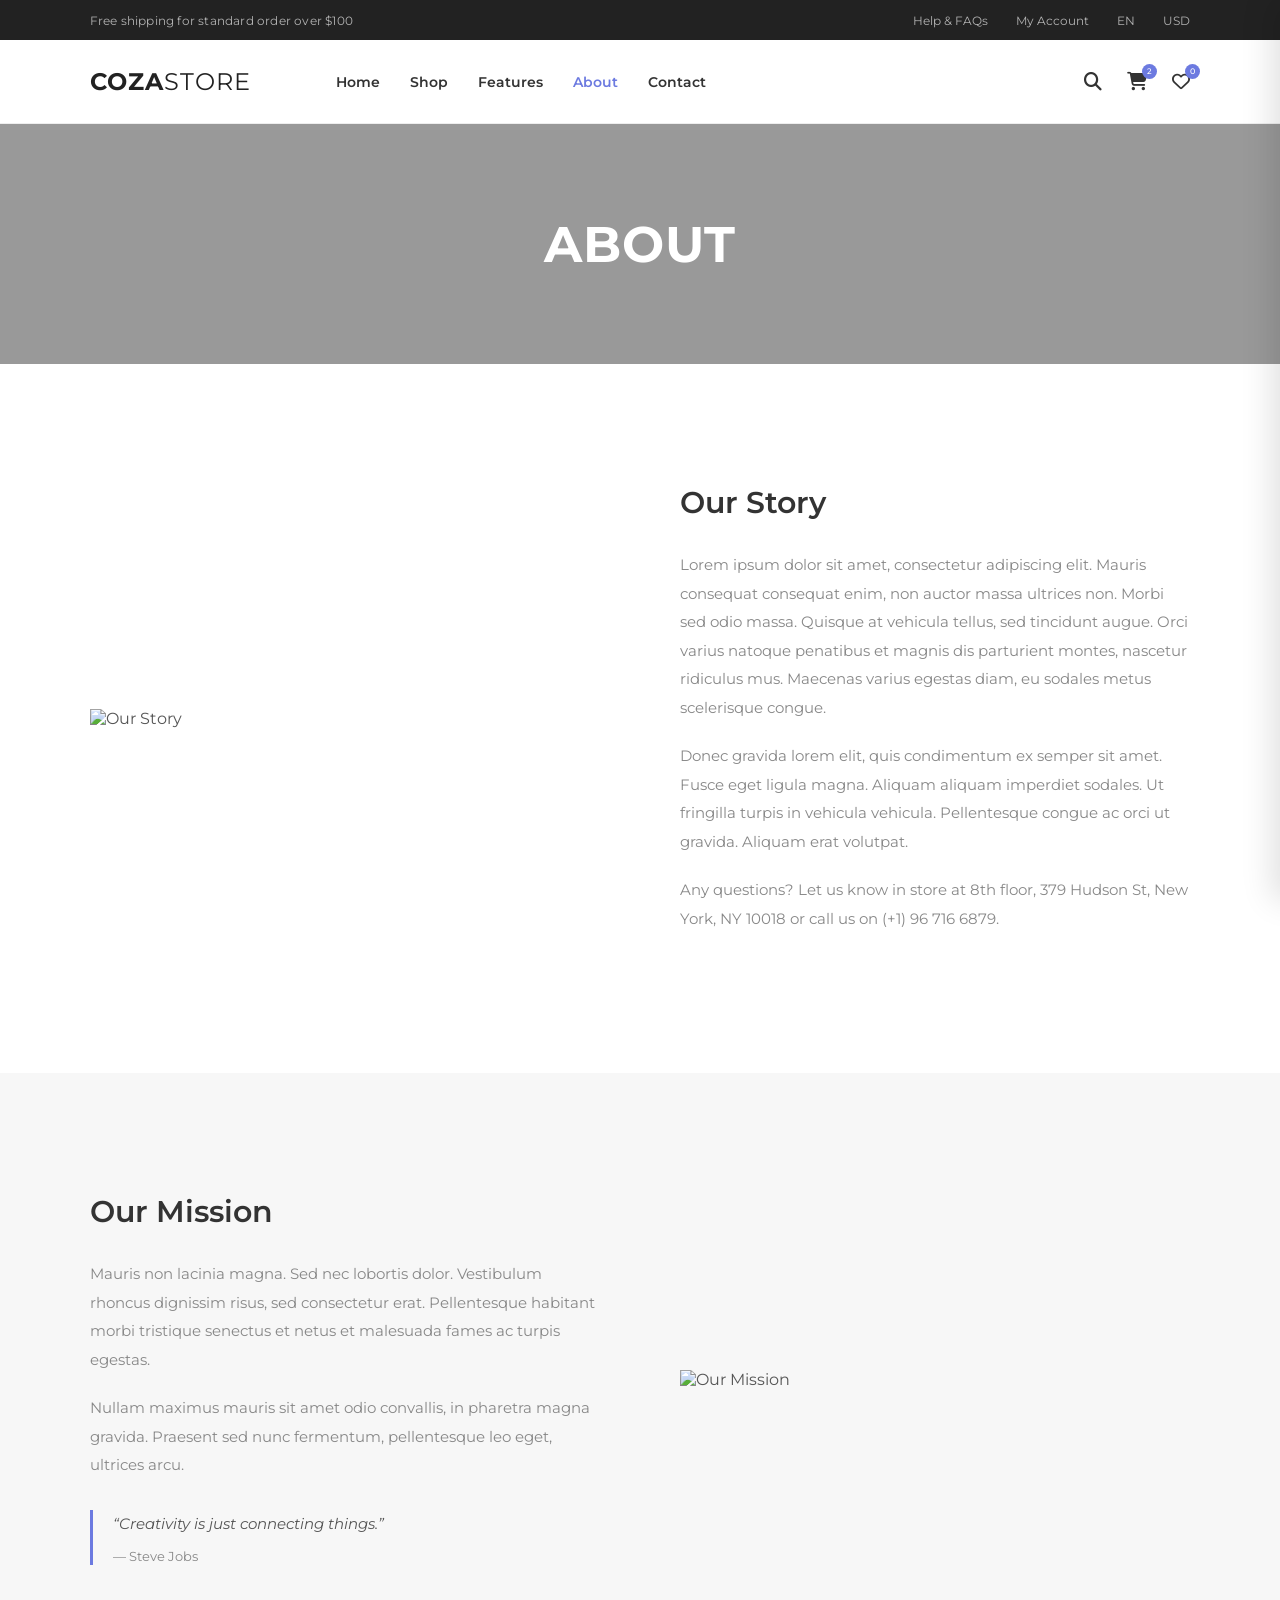
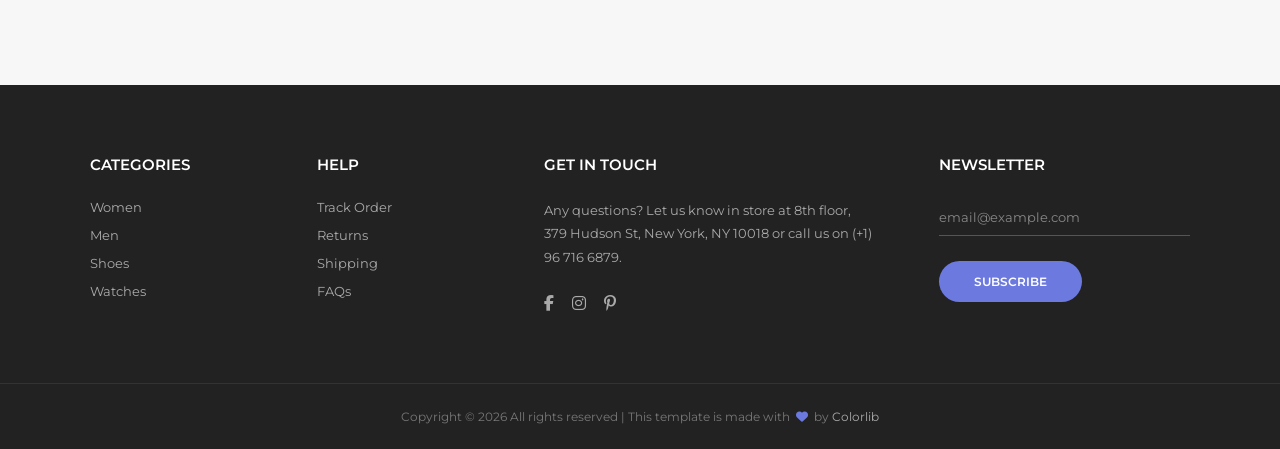
==== about.html @ f1e7fcbb "Add files via upload" ====
<!DOCTYPE html>
<html lang="en">

<head>
    <meta charset="UTF-8">
    <meta name="viewport" content="width=device-width, initial-scale=1.0">

    <title>About - COZA STORE</title>

    <!-- Google Font -->
    <link rel="preconnect" href="https://fonts.googleapis.com">
    <link rel="preconnect" href="https://fonts.gstatic.com" crossorigin>

    <link href="https://fonts.googleapis.com/css2?family=Montserrat:wght@400;500;600;700&display=swap" rel="stylesheet">

    <!-- Font Awesome -->
    <link rel="stylesheet" href="https://cdnjs.cloudflare.com/ajax/libs/font-awesome/6.5.2/css/all.min.css">

    <!-- CSS -->
    <link rel="stylesheet" href="about.css">
</head>

<body>

    <!-- ================= TOP BAR ================= -->

    <div class="top-bar">

        <div class="top-left">
            Free shipping for standard order over $100
        </div>

        <div class="top-right">
            <a href="#">Help & FAQs</a>
            <a href="#">My Account</a>
            <a href="#">EN</a>
            <a href="#">USD</a>
        </div>

    </div>

    <!-- ================= HEADER ================= -->

    <header class="header">

        <div class="header-inner">

            <!-- Logo -->
            <a href="index.html" class="logo">
                COZA<span>STORE</span>
            </a>

            <!-- Desktop Navigation -->
            <nav class="navigation">

                <a href="index.html">Home</a>
                <a href="shop.html">Shop</a>
                <a href="features.html">Features</a>
                <a href="about.html" class="active">About</a>
                <a href="contact.html">Contact</a>

            </nav>

            <!-- Header Icons -->
            <div class="header-icons">

                <a href="#" class="header-icon">
                    <i class="fa-solid fa-magnifying-glass"></i>
                </a>

                <a href="#" class="header-icon cart-icon">
                    <i class="fa-solid fa-cart-shopping"></i>
                    <span>2</span>
                </a>

                <a href="#" class="header-icon heart-icon">
                    <i class="fa-regular fa-heart"></i>
                    <span>0</span>
                </a>

            </div>

            <!-- CSS ONLY MOBILE MENU -->

            <input type="checkbox" id="menu-toggle">

            <label for="menu-toggle" class="mobile-menu">

                <span></span>
                <span></span>
                <span></span>

            </label>

            <!-- Mobile Overlay -->
            <label for="menu-toggle" class="menu-overlay"></label>

            <!-- Mobile Side Menu -->
            <div class="mobile-navigation">

                <div class="mobile-menu-header">

                    <span>MENU</span>

                    <label for="menu-toggle" class="close-menu">
                        <i class="fa-solid fa-xmark"></i>
                    </label>

                </div>

                <a href="index.html">
                    Home
                </a>

                <a href="shop.html">
                    Shop
                </a>

                <a href="features.html">
                    Features
                </a>


                <a href="about.html" class="active">
                    About
                </a>

                <a href="contact.html">
                    Contact
                </a>

            </div>

        </div>

    </header>

    <!-- ================= ABOUT BANNER ================= -->

    <section class="about-banner">

        <div class="banner-overlay"></div>

        <div class="banner-content">

            <h1>About</h1>

        </div>

    </section>

    <!-- ================= OUR STORY ================= -->

    <section class="story-section">

        <div class="content-container story-container">

            <div class="story-image">

                <img src="images/about-01.jpg" alt="Our Story">

            </div>

            <div class="story-content">

                <h2>Our Story</h2>

                <p>
                    Lorem ipsum dolor sit amet, consectetur adipiscing elit.
                    Mauris consequat consequat enim, non auctor massa ultrices
                    non. Morbi sed odio massa. Quisque at vehicula tellus,
                    sed tincidunt augue. Orci varius natoque penatibus et
                    magnis dis parturient montes, nascetur ridiculus mus.
                    Maecenas varius egestas diam, eu sodales metus scelerisque
                    congue.
                </p>

                <p>
                    Donec gravida lorem elit, quis condimentum ex semper sit
                    amet. Fusce eget ligula magna. Aliquam aliquam imperdiet
                    sodales. Ut fringilla turpis in vehicula vehicula.
                    Pellentesque congue ac orci ut gravida. Aliquam erat
                    volutpat.
                </p>

                <p>
                    Any questions? Let us know in store at 8th floor,
                    379 Hudson St, New York, NY 10018 or call us on
                    (+1) 96 716 6879.
                </p>

            </div>

        </div>

    </section>

    <!-- ================= OUR MISSION ================= -->

    <section class="mission-section">

        <div class="content-container mission-container">

            <div class="mission-content">

                <h2>Our Mission</h2>

                <p>
                    Mauris non lacinia magna. Sed nec lobortis dolor.
                    Vestibulum rhoncus dignissim risus, sed consectetur erat.
                    Pellentesque habitant morbi tristique senectus et netus
                    et malesuada fames ac turpis egestas.
                </p>

                <p>
                    Nullam maximus mauris sit amet odio convallis, in pharetra
                    magna gravida. Praesent sed nunc fermentum, pellentesque
                    leo eget, ultrices arcu.
                </p>

                <div class="quote">

                    <p>
                        “Creativity is just connecting things.”
                    </p>

                    <span>
                        — Steve Jobs
                    </span>

                </div>

            </div>

            <div class="mission-image">

                <img src="images/about-02.jpg" alt="Our Mission">

            </div>

        </div>

    </section>

    <!-- ================= FOOTER ================= -->

    <footer class="footer">

        <div class="footer-container">

            <div class="footer-column">

                <h4>CATEGORIES</h4>

                <a href="#">Women</a>
                <a href="#">Men</a>
                <a href="#">Shoes</a>
                <a href="#">Watches</a>

            </div>

            <div class="footer-column">

                <h4>HELP</h4>

                <a href="#">Track Order</a>
                <a href="#">Returns</a>
                <a href="#">Shipping</a>
                <a href="#">FAQs</a>

            </div>

            <div class="footer-column footer-contact">

                <h4>GET IN TOUCH</h4>

                <p>
                    Any questions? Let us know in store at
                    8th floor, 379 Hudson St, New York, NY 10018
                    or call us on (+1) 96 716 6879.
                </p>

                <div class="social-icons">

                    <a href="#">
                        <i class="fa-brands fa-facebook-f"></i>
                    </a>

                    <a href="#">
                        <i class="fa-brands fa-instagram"></i>
                    </a>

                    <a href="#">
                        <i class="fa-brands fa-pinterest-p"></i>
                    </a>

                </div>

            </div>

            <div class="footer-column newsletter">

                <h4>NEWSLETTER</h4>

                <form class="newsletter-form">

                    <input type="email" placeholder="email@example.com" required>

                    <button type="submit">
                        SUBSCRIBE
                    </button>

                </form>

            </div>

        </div>

        <div class="footer-bottom">

            <p>
                Copyright © 2026 All rights reserved |
                This template is made with
                <i class="fa-solid fa-heart"></i>
                by
                <a href="#">Colorlib</a>
            </p>

        </div>

    </footer>

</body>

</html>
---- about.css ----
* {
    margin: 0;
    padding: 0;
    box-sizing: border-box;
}

html {
    scroll-behavior: smooth;
}

body {
    font-family: "Montserrat", sans-serif;
    color: #555;
    background: #fff;
}

a {
    text-decoration: none;
    color: inherit;
}

img {
    width: 100%;
    display: block;
}

   /* TOP BAR */

.top-bar {
    width: 100%;
    height: 40px;

    background: #222;

    color: #b2b2b2;

    display: flex;
    align-items: center;
    justify-content: space-between;

    padding: 0 7%;

    font-size: 12px;
}

.top-left {
    letter-spacing: 0.2px;
}

.top-right {
    display: flex;
    align-items: center;
    gap: 28px;
}

.top-right a {
    transition: 0.3s;
}

.top-right a:hover {
    color: #fff;
}

   /* HEADER */

.header {
    width: 100%;
    height: 84px;

    background: #fff;

    position: sticky;
    top: 0;

    z-index: 1000;

    border-bottom: 1px solid #eee;
}

.header-inner {
    width: 86%;
    max-width: 1170px;

    height: 100%;

    margin: auto;

    display: flex;
    align-items: center;

    position: relative;
}

   /* LOGO */

.logo {
    color: #222;

    font-size: 24px;

    font-weight: 700;

    letter-spacing: 1px;

    white-space: nowrap;
}

.logo span {
    font-weight: 400;
}

   /* DESKTOP NAVIGATION */

.navigation {
    display: flex;

    align-items: center;

    gap: 30px;

    margin-left: 85px;
}

.navigation a {
    position: relative;

    color: #333;

    font-size: 14px;

    font-weight: 600;

    transition: 0.3s;
}

.navigation a:hover,
.navigation a.active {
    color: #6c7ae0;
}

   /* HEADER ICONS */

.header-icons {
    margin-left: auto;

    display: flex;

    align-items: center;

    gap: 25px;
}

.header-icon {
    position: relative;

    color: #333;

    font-size: 18px;

    display: flex;

    align-items: center;
    justify-content: center;

    transition: 0.3s;
}

.header-icon:hover {
    color: #6c7ae0;
}

/* Icon Numbers */

.header-icon span {
    position: absolute;

    top: -9px;
    right: -10px;

    width: 15px;
    height: 15px;

    background: #6c7ae0;

    color: #fff;

    border-radius: 50%;

    display: flex;

    align-items: center;
    justify-content: center;

    font-size: 8px;

    font-weight: 500;
}

   /* MOBILE MENU CHECKBOX */

#menu-toggle {
    display: none;
}

   /* HAMBURGER */

.mobile-menu {
    display: none;

    width: 28px;

    margin-left: 20px;

    cursor: pointer;

    z-index: 1000;
}

.mobile-menu span {
    display: block;

    width: 100%;
    height: 2px;

    background: #222;

    margin: 5px 0;

    transition: 0.3s;
}

   /* MOBILE SIDE MENU */

.mobile-navigation {

    position: fixed;

    top: 0;
    right: 0;

    width: 300px;
    max-width: 82vw;
    height: 100vh;

    background: rgba(255, 255, 255, 0.88);

    backdrop-filter: blur(18px);
    -webkit-backdrop-filter: blur(18px);

    box-shadow: -8px 0 30px rgba(0, 0, 0, 0.12);

    padding: 30px;

    z-index: 1050;

    transform: translateX(100%);

    transition: transform 0.45s ease;

    display: flex;
    flex-direction: column;

}

/* Open Menu */

#menu-toggle:checked~.mobile-navigation {
    transform: translateX(0);
}

#menu-toggle:checked+.mobile-menu {
    opacity: 0;
    pointer-events: none;
}

   /* MENU OVERLAY */

.menu-overlay {

    position: fixed;

    inset: 0;

    background: rgba(0, 0, 0, 0.18);

    backdrop-filter: blur(4px);
    -webkit-backdrop-filter: blur(4px);

    opacity: 0;

    visibility: hidden;

    z-index: 1040;

    transition: 0.4s ease;
}

#menu-toggle:checked~.menu-overlay {

    opacity: 1;

    visibility: visible;
}

   /* MOBILE MENU HEADER */

.mobile-menu-header {

    display: flex;

    align-items: center;

    justify-content: space-between;

    padding-bottom: 25px;

    margin-bottom: 15px;

    border-bottom: 1px solid rgba(0, 0, 0, 0.08);
}

.mobile-menu-header span {

    font-size: 15px;

    font-weight: 600;

    color: #222;

    letter-spacing: 1px;
}

/* Close */

.close-menu {

    width: 35px;
    height: 35px;

    display: flex;

    align-items: center;
    justify-content: center;

    cursor: pointer;

    color: #333;

    font-size: 20px;

    transition: 0.3s;
}

.close-menu:hover {
    color: #6c7ae0;

    transform: rotate(90deg);
}

   /* MOBILE NAV LINKS */

.mobile-navigation>a {

    position: relative;

    padding: 17px 5px;

    color: #333;


    font-size: 15px;

    font-weight: 500;

    border-bottom: 1px solid rgba(0, 0, 0, 0.06);

    transition: 0.3s;

    transform: translateX(25px);

    opacity: 0;
}

.mobile-navigation a:hover,
.mobile-navigation a:active {
    color: #6c7ae0;
}

/* Links animation */

#menu-toggle:checked~.mobile-navigation>a {

    transform: translateX(0);

    opacity: 1;

    transition:
        transform 0.45s ease,
        opacity 0.45s ease;
}

/* Different delays */

#menu-toggle:checked~.mobile-navigation>a:nth-of-type(1) {
    transition-delay: 0.08s;
}

#menu-toggle:checked~.mobile-navigation>a:nth-of-type(2) {
    transition-delay: 0.13s;
}

#menu-toggle:checked~.mobile-navigation>a:nth-of-type(3) {
    transition-delay: 0.18s;
}

#menu-toggle:checked~.mobile-navigation>a:nth-of-type(4) {
    transition-delay: 0.23s;
}

.mobile-navigation>a:hover,
.mobile-navigation>a.active {
    color: #6c7ae0;

    padding-left: 12px;
}

   /* ABOUT BANNER */

.about-banner {
    height: 240px;

    position: relative;

    background-image: url("images/bg-01.jpg");

    background-size: cover;

    background-position: center;

    display: flex;

    align-items: center;
    justify-content: center;

    overflow: hidden;
}

.banner-overlay {

    position: absolute;

    inset: 0;

    background: rgba(0, 0, 0, 0.4);
}

.banner-content {

    position: relative;

    z-index: 2;

    text-align: center;
}

.banner-content h1 {

    color: #fff;

    font-size: 50px;

    font-weight: 700;

    letter-spacing: 1px;

    text-transform: uppercase;

    animation: bannerText 1s ease forwards;
}

   /* BANNER ANIMATION */

@keyframes bannerText {

    0% {
        opacity: 0;

        transform: translateY(25px);
    }

    100% {
        opacity: 1;

        transform: translateY(0);
    }
}

   /* COMMON CONTAINER */

.content-container {

    width: 86%;

    max-width: 1170px;

    margin: auto;

    display: flex;

    align-items: center;
}

   /* OUR STORY */

.story-section {

    padding: 120px 0;

    background: #fff;
}

.story-container {
    gap: 80px;
}

/* Story Image */

.story-image {

    width: 50%;

    overflow: hidden;

    position: relative;
}

.story-image img {

    transition: transform 0.6s ease;
}

.story-image:hover img {

    transform: scale(1.08);
}

.story-image::after {

    content: "";

    position: absolute;

    inset: 0;

    background: rgba(0, 0, 0, 0.08);

    opacity: 0;

    transition: 0.4s;
}

.story-image:hover::after {

    opacity: 1;
}

/* Story Content */

.story-content {

    width: 50%;
}

.story-content h2,
.mission-content h2 {

    color: #333;

    font-size: 30px;

    font-weight: 600;

    margin-bottom: 30px;
}

.story-content p,
.mission-content p {

    color: #888;

    font-size: 15px;

    line-height: 1.9;

    margin-bottom: 20px;
}

   /* MISSION */

.mission-section {

    padding: 120px 0;

    background: #f7f7f7;
}

.mission-container {

    gap: 80px;
}

.mission-content {

    width: 50%;

    order: 1;
}

.mission-image {

    width: 50%;

    overflow: hidden;

    order: 2;
}

.mission-image img {

    transition: transform 0.6s ease;
}

.mission-image:hover img {

    transform: scale(1.08);
}

   /* QUOTE */

.quote {

    margin-top: 30px;

    padding-left: 20px;

    border-left: 3px solid #6c7ae0;
}

.quote p {

    color: #555;

    font-size: 15px;

    font-style: italic;

    margin-bottom: 8px;
}

.quote span {

    color: #888;

    font-size: 13px;
}

   /* FOOTER */

.footer {

    width: 100%;

    background: #222;

    color: #aaa;
}

.footer-container {

    width: 86%;

    max-width: 1170px;

    margin: auto;

    padding: 70px 0;

    display: grid;

    grid-template-columns:
        1fr 1fr 2fr 1.5fr;

    gap: 60px;
}

.footer-column {

    display: flex;

    flex-direction: column;

    align-items: flex-start;
}

.footer-column h4 {

    color: #fff;

    font-size: 15px;

    font-weight: 600;

    margin-bottom: 25px;
}

.footer-column>a {

    color: #aaa;

    font-size: 13px;

    margin-bottom: 12px;

    transition: 0.3s;
}

.footer-column>a:hover {

    color: #6c7ae0;
}

   /* FOOTER CONTACT */

.footer-contact p {

    max-width: 330px;

    color: #aaa;

    font-size: 13px;

    line-height: 1.8;
}

   /* SOCIAL ICONS */

.social-icons {

    display: flex;

    gap: 18px;

    margin-top: 25px;
}

.social-icons a {

    color: #aaa;

    font-size: 16px;

    transition: 0.3s;
}

.social-icons a:hover {

    color: #6c7ae0;
}

   /* NEWSLETTER */

.newsletter-form {

    width: 100%;

    display: flex;

    flex-direction: column;
}

.newsletter-form input {

    width: 100%;

    max-width: 280px;

    background: transparent;

    border: none;

    border-bottom: 1px solid #555;

    outline: none;

    padding: 10px 0;

    color: #fff;

    font-family: inherit;

    font-size: 13px;
}

.newsletter-form input::placeholder {

    color: #888;
}

.newsletter-form button {

    width: fit-content;

    margin-top: 25px;

    padding: 13px 35px;

    border: none;

    border-radius: 25px;

    background: #6c7ae0;

    color: #fff;

    font-family: inherit;

    font-size: 12px;

    font-weight: 600;

    cursor: pointer;

    transition: 0.3s;
}

.newsletter-form button:hover {

    background: #fff;

    color: #222;
}

   /* FOOTER BOTTOM */

.footer-bottom {

    width: 100%;

    padding: 25px 20px;

    border-top: 1px solid #333;

    text-align: center;
}

.footer-bottom p {

    color: #777;

    font-size: 12px;
}

.footer-bottom a {

    color: #aaa;

    transition: 0.3s;
}

.footer-bottom a:hover {

    color: #6c7ae0;
}

.footer-bottom i {

    color: #6c7ae0;

    margin: 0 3px;
}

   /* TABLET */

@media (max-width: 991px) {

    .navigation {

        gap: 20px;

        margin-left: 45px;
    }

    .navigation a {

        font-size: 13px;
    }

    .story-container,
    .mission-container {

        gap: 40px;
    }

    .story-section,
    .mission-section {

        padding: 80px 0;
    }

    .footer-container {

        grid-template-columns: 1fr 1fr;

        gap: 50px;
    }
}

   /* MOBILE */

@media (max-width: 767px) {

    /* Top Bar */

    .top-bar {

        padding: 0 20px;

        justify-content: center;
    }

    .top-right {

        display: none;
    }


    /* Header */

    .header {

        height: 70px;
    }

    .header-inner {

        width: 90%;
    }


    /* Desktop Navigation Hide */

    .navigation {

        display: none;
    }

    /* Header Icons */

    .header-icons {

        gap: 18px;
    }

    /* Hamburger Show */

    .mobile-menu {

        display: block;
    }

    /* Banner */

    .about-banner {

        height: 200px;
    }

    .banner-content h1 {

        font-size: 38px;
    }

    /* Story & Mission */

    .story-section,
    .mission-section {

        padding: 60px 0;
    }

    .story-container,
    .mission-container {

        flex-direction: column;
    }

    .story-image,
    .story-content,
    .mission-content,
    .mission-image {

        width: 100%;
    }

    .mission-content {

        order: 1;
    }

    .mission-image {

        order: 2;
    }

    .story-content h2,
    .mission-content h2 {

        font-size: 26px;

        margin-bottom: 20px;
    }

    .story-content p,
    .mission-content p {

        font-size: 14px;

        line-height: 1.8;
    }

    /* Footer */

    .footer-container {

        width: 88%;

        grid-template-columns: 1fr;

        gap: 40px;

        padding: 55px 0;
    }

    .footer-contact p {

        max-width: 100%;
    }

    .newsletter-form input {

        max-width: 100%;
    }
}

   /* SMALL MOBILE */

@media (max-width: 480px) {

    .top-left {

        font-size: 10px;
    }

    .logo {

        font-size: 20px;
    }

    .header-icons {

        gap: 15px;
    }

    .header-icon {

        font-size: 16px;
    }

    .about-banner {

        height: 180px;
    }

    .banner-content h1 {

        font-size: 32px;
    }

    .story-section,
    .mission-section {

        padding: 50px 0;
    }

    .content-container {

        width: 90%;
    }

    .story-content h2,
    .mission-content h2 {

        font-size: 24px;
    }

}
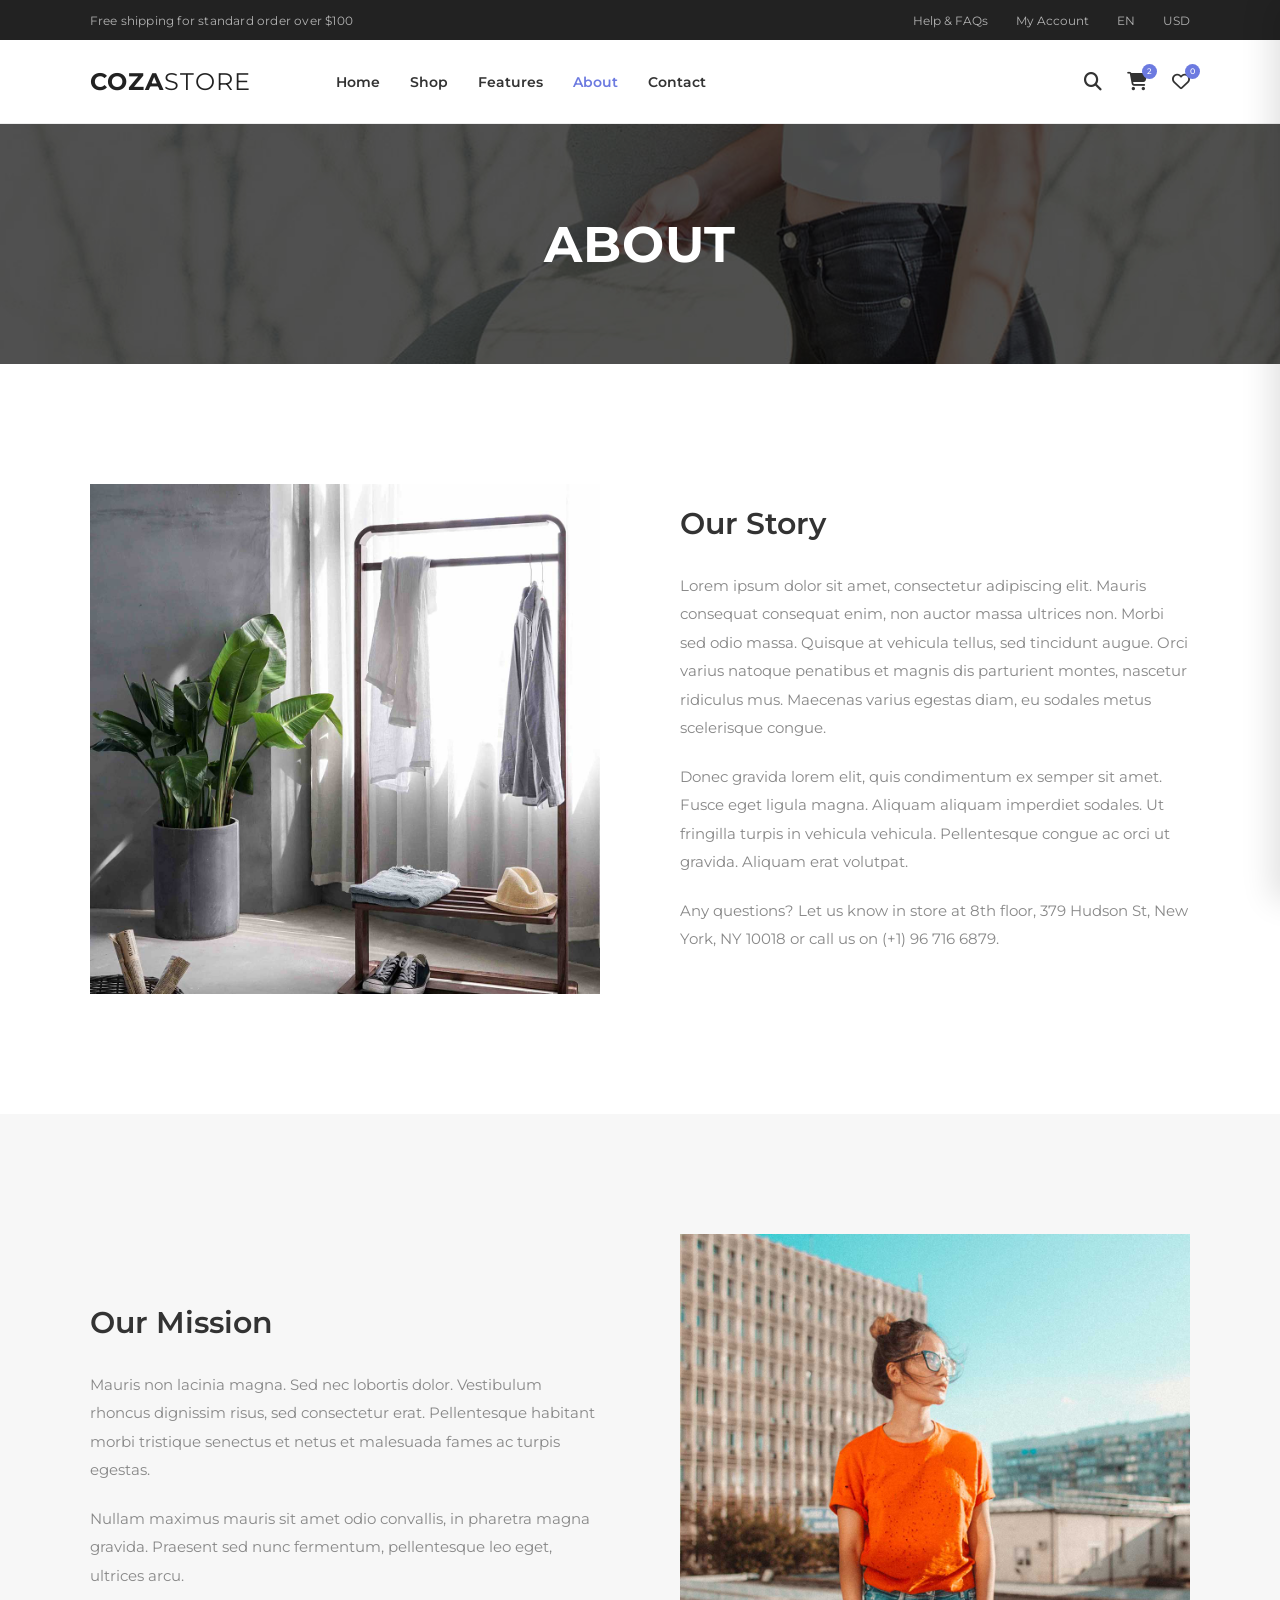
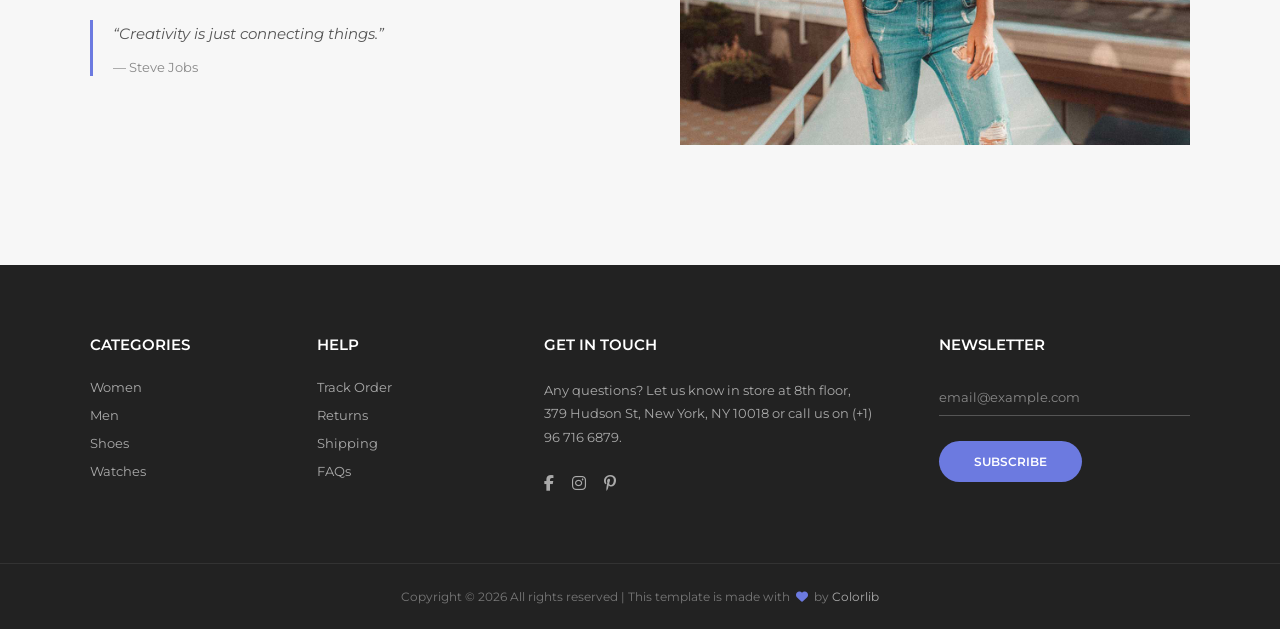
==== commit f8a6181e: "Add website files" ====
--- a/about.html
+++ b/about.html
@@ -1,335 +1,335 @@
-<!DOCTYPE html>
-<html lang="en">
-
-<head>
-    <meta charset="UTF-8">
-    <meta name="viewport" content="width=device-width, initial-scale=1.0">
-
-    <title>About - COZA STORE</title>
-
-    <!-- Google Font -->
-    <link rel="preconnect" href="https://fonts.googleapis.com">
-    <link rel="preconnect" href="https://fonts.gstatic.com" crossorigin>
-
-    <link href="https://fonts.googleapis.com/css2?family=Montserrat:wght@400;500;600;700&display=swap" rel="stylesheet">
-
-    <!-- Font Awesome -->
-    <link rel="stylesheet" href="https://cdnjs.cloudflare.com/ajax/libs/font-awesome/6.5.2/css/all.min.css">
-
-    <!-- CSS -->
-    <link rel="stylesheet" href="about.css">
-</head>
-
-<body>
-
-    <!-- ================= TOP BAR ================= -->
-
-    <div class="top-bar">
-
-        <div class="top-left">
-            Free shipping for standard order over $100
-        </div>
-
-        <div class="top-right">
-            <a href="#">Help & FAQs</a>
-            <a href="#">My Account</a>
-            <a href="#">EN</a>
-            <a href="#">USD</a>
-        </div>
-
-    </div>
-
-    <!-- ================= HEADER ================= -->
-
-    <header class="header">
-
-        <div class="header-inner">
-
-            <!-- Logo -->
-            <a href="index.html" class="logo">
-                COZA<span>STORE</span>
-            </a>
-
-            <!-- Desktop Navigation -->
-            <nav class="navigation">
-
-                <a href="index.html">Home</a>
-                <a href="shop.html">Shop</a>
-                <a href="features.html">Features</a>
-                <a href="about.html" class="active">About</a>
-                <a href="contact.html">Contact</a>
-
-            </nav>
-
-            <!-- Header Icons -->
-            <div class="header-icons">
-
-                <a href="#" class="header-icon">
-                    <i class="fa-solid fa-magnifying-glass"></i>
-                </a>
-
-                <a href="#" class="header-icon cart-icon">
-                    <i class="fa-solid fa-cart-shopping"></i>
-                    <span>2</span>
-                </a>
-
-                <a href="#" class="header-icon heart-icon">
-                    <i class="fa-regular fa-heart"></i>
-                    <span>0</span>
-                </a>
-
-            </div>
-
-            <!-- CSS ONLY MOBILE MENU -->
-
-            <input type="checkbox" id="menu-toggle">
-
-            <label for="menu-toggle" class="mobile-menu">
-
-                <span></span>
-                <span></span>
-                <span></span>
-
-            </label>
-
-            <!-- Mobile Overlay -->
-            <label for="menu-toggle" class="menu-overlay"></label>
-
-            <!-- Mobile Side Menu -->
-            <div class="mobile-navigation">
-
-                <div class="mobile-menu-header">
-
-                    <span>MENU</span>
-
-                    <label for="menu-toggle" class="close-menu">
-                        <i class="fa-solid fa-xmark"></i>
-                    </label>
-
-                </div>
-
-                <a href="index.html">
-                    Home
-                </a>
-
-                <a href="shop.html">
-                    Shop
-                </a>
-
-                <a href="features.html">
-                    Features
-                </a>
-
-
-                <a href="about.html" class="active">
-                    About
-                </a>
-
-                <a href="contact.html">
-                    Contact
-                </a>
-
-            </div>
-
-        </div>
-
-    </header>
-
-    <!-- ================= ABOUT BANNER ================= -->
-
-    <section class="about-banner">
-
-        <div class="banner-overlay"></div>
-
-        <div class="banner-content">
-
-            <h1>About</h1>
-
-        </div>
-
-    </section>
-
-    <!-- ================= OUR STORY ================= -->
-
-    <section class="story-section">
-
-        <div class="content-container story-container">
-
-            <div class="story-image">
-
-                <img src="images/about-01.jpg" alt="Our Story">
-
-            </div>
-
-            <div class="story-content">
-
-                <h2>Our Story</h2>
-
-                <p>
-                    Lorem ipsum dolor sit amet, consectetur adipiscing elit.
-                    Mauris consequat consequat enim, non auctor massa ultrices
-                    non. Morbi sed odio massa. Quisque at vehicula tellus,
-                    sed tincidunt augue. Orci varius natoque penatibus et
-                    magnis dis parturient montes, nascetur ridiculus mus.
-                    Maecenas varius egestas diam, eu sodales metus scelerisque
-                    congue.
-                </p>
-
-                <p>
-                    Donec gravida lorem elit, quis condimentum ex semper sit
-                    amet. Fusce eget ligula magna. Aliquam aliquam imperdiet
-                    sodales. Ut fringilla turpis in vehicula vehicula.
-                    Pellentesque congue ac orci ut gravida. Aliquam erat
-                    volutpat.
-                </p>
-
-                <p>
-                    Any questions? Let us know in store at 8th floor,
-                    379 Hudson St, New York, NY 10018 or call us on
-                    (+1) 96 716 6879.
-                </p>
-
-            </div>
-
-        </div>
-
-    </section>
-
-    <!-- ================= OUR MISSION ================= -->
-
-    <section class="mission-section">
-
-        <div class="content-container mission-container">
-
-            <div class="mission-content">
-
-                <h2>Our Mission</h2>
-
-                <p>
-                    Mauris non lacinia magna. Sed nec lobortis dolor.
-                    Vestibulum rhoncus dignissim risus, sed consectetur erat.
-                    Pellentesque habitant morbi tristique senectus et netus
-                    et malesuada fames ac turpis egestas.
-                </p>
-
-                <p>
-                    Nullam maximus mauris sit amet odio convallis, in pharetra
-                    magna gravida. Praesent sed nunc fermentum, pellentesque
-                    leo eget, ultrices arcu.
-                </p>
-
-                <div class="quote">
-
-                    <p>
-                        “Creativity is just connecting things.”
-                    </p>
-
-                    <span>
-                        — Steve Jobs
-                    </span>
-
-                </div>
-
-            </div>
-
-            <div class="mission-image">
-
-                <img src="images/about-02.jpg" alt="Our Mission">
-
-            </div>
-
-        </div>
-
-    </section>
-
-    <!-- ================= FOOTER ================= -->
-
-    <footer class="footer">
-
-        <div class="footer-container">
-
-            <div class="footer-column">
-
-                <h4>CATEGORIES</h4>
-
-                <a href="#">Women</a>
-                <a href="#">Men</a>
-                <a href="#">Shoes</a>
-                <a href="#">Watches</a>
-
-            </div>
-
-            <div class="footer-column">
-
-                <h4>HELP</h4>
-
-                <a href="#">Track Order</a>
-                <a href="#">Returns</a>
-                <a href="#">Shipping</a>
-                <a href="#">FAQs</a>
-
-            </div>
-
-            <div class="footer-column footer-contact">
-
-                <h4>GET IN TOUCH</h4>
-
-                <p>
-                    Any questions? Let us know in store at
-                    8th floor, 379 Hudson St, New York, NY 10018
-                    or call us on (+1) 96 716 6879.
-                </p>
-
-                <div class="social-icons">
-
-                    <a href="#">
-                        <i class="fa-brands fa-facebook-f"></i>
-                    </a>
-
-                    <a href="#">
-                        <i class="fa-brands fa-instagram"></i>
-                    </a>
-
-                    <a href="#">
-                        <i class="fa-brands fa-pinterest-p"></i>
-                    </a>
-
-                </div>
-
-            </div>
-
-            <div class="footer-column newsletter">
-
-                <h4>NEWSLETTER</h4>
-
-                <form class="newsletter-form">
-
-                    <input type="email" placeholder="email@example.com" required>
-
-                    <button type="submit">
-                        SUBSCRIBE
-                    </button>
-
-                </form>
-
-            </div>
-
-        </div>
-
-        <div class="footer-bottom">
-
-            <p>
-                Copyright © 2026 All rights reserved |
-                This template is made with
-                <i class="fa-solid fa-heart"></i>
-                by
-                <a href="#">Colorlib</a>
-            </p>
-
-        </div>
-
-    </footer>
-
-</body>
-
+<!DOCTYPE html>
+<html lang="en">
+
+<head>
+    <meta charset="UTF-8">
+    <meta name="viewport" content="width=device-width, initial-scale=1.0">
+
+    <title>About - COZA STORE</title>
+
+    <!-- Google Font -->
+    <link rel="preconnect" href="https://fonts.googleapis.com">
+    <link rel="preconnect" href="https://fonts.gstatic.com" crossorigin>
+
+    <link href="https://fonts.googleapis.com/css2?family=Montserrat:wght@400;500;600;700&display=swap" rel="stylesheet">
+
+    <!-- Font Awesome -->
+    <link rel="stylesheet" href="https://cdnjs.cloudflare.com/ajax/libs/font-awesome/6.5.2/css/all.min.css">
+
+    <!-- CSS -->
+    <link rel="stylesheet" href="about.css">
+</head>
+
+<body>
+
+    <!-- ================= TOP BAR ================= -->
+
+    <div class="top-bar">
+
+        <div class="top-left">
+            Free shipping for standard order over $100
+        </div>
+
+        <div class="top-right">
+            <a href="#">Help & FAQs</a>
+            <a href="#">My Account</a>
+            <a href="#">EN</a>
+            <a href="#">USD</a>
+        </div>
+
+    </div>
+
+    <!-- ================= HEADER ================= -->
+
+    <header class="header">
+
+        <div class="header-inner">
+
+            <!-- Logo -->
+            <a href="index.html" class="logo">
+                COZA<span>STORE</span>
+            </a>
+
+            <!-- Desktop Navigation -->
+            <nav class="navigation">
+
+                <a href="index.html">Home</a>
+                <a href="shop.html">Shop</a>
+                <a href="features.html">Features</a>
+                <a href="about.html" class="active">About</a>
+                <a href="contact.html">Contact</a>
+
+            </nav>
+
+            <!-- Header Icons -->
+            <div class="header-icons">
+
+                <a href="#" class="header-icon">
+                    <i class="fa-solid fa-magnifying-glass"></i>
+                </a>
+
+                <a href="#" class="header-icon cart-icon">
+                    <i class="fa-solid fa-cart-shopping"></i>
+                    <span>2</span>
+                </a>
+
+                <a href="#" class="header-icon heart-icon">
+                    <i class="fa-regular fa-heart"></i>
+                    <span>0</span>
+                </a>
+
+            </div>
+
+            <!-- CSS ONLY MOBILE MENU -->
+
+            <input type="checkbox" id="menu-toggle">
+
+            <label for="menu-toggle" class="mobile-menu">
+
+                <span></span>
+                <span></span>
+                <span></span>
+
+            </label>
+
+            <!-- Mobile Overlay -->
+            <label for="menu-toggle" class="menu-overlay"></label>
+
+            <!-- Mobile Side Menu -->
+            <div class="mobile-navigation">
+
+                <div class="mobile-menu-header">
+
+                    <span>MENU</span>
+
+                    <label for="menu-toggle" class="close-menu">
+                        <i class="fa-solid fa-xmark"></i>
+                    </label>
+
+                </div>
+
+                <a href="index.html">
+                    Home
+                </a>
+
+                <a href="shop.html">
+                    Shop
+                </a>
+
+                <a href="features.html">
+                    Features
+                </a>
+
+
+                <a href="about.html" class="active">
+                    About
+                </a>
+
+                <a href="contact.html">
+                    Contact
+                </a>
+
+            </div>
+
+        </div>
+
+    </header>
+
+    <!-- ================= ABOUT BANNER ================= -->
+
+    <section class="about-banner">
+
+        <div class="banner-overlay"></div>
+
+        <div class="banner-content">
+
+            <h1>About</h1>
+
+        </div>
+
+    </section>
+
+    <!-- ================= OUR STORY ================= -->
+
+    <section class="story-section">
+
+        <div class="content-container story-container">
+
+            <div class="story-image">
+
+                <img src="images/about-01.jpg" alt="Our Story">
+
+            </div>
+
+            <div class="story-content">
+
+                <h2>Our Story</h2>
+
+                <p>
+                    Lorem ipsum dolor sit amet, consectetur adipiscing elit.
+                    Mauris consequat consequat enim, non auctor massa ultrices
+                    non. Morbi sed odio massa. Quisque at vehicula tellus,
+                    sed tincidunt augue. Orci varius natoque penatibus et
+                    magnis dis parturient montes, nascetur ridiculus mus.
+                    Maecenas varius egestas diam, eu sodales metus scelerisque
+                    congue.
+                </p>
+
+                <p>
+                    Donec gravida lorem elit, quis condimentum ex semper sit
+                    amet. Fusce eget ligula magna. Aliquam aliquam imperdiet
+                    sodales. Ut fringilla turpis in vehicula vehicula.
+                    Pellentesque congue ac orci ut gravida. Aliquam erat
+                    volutpat.
+                </p>
+
+                <p>
+                    Any questions? Let us know in store at 8th floor,
+                    379 Hudson St, New York, NY 10018 or call us on
+                    (+1) 96 716 6879.
+                </p>
+
+            </div>
+
+        </div>
+
+    </section>
+
+    <!-- ================= OUR MISSION ================= -->
+
+    <section class="mission-section">
+
+        <div class="content-container mission-container">
+
+            <div class="mission-content">
+
+                <h2>Our Mission</h2>
+
+                <p>
+                    Mauris non lacinia magna. Sed nec lobortis dolor.
+                    Vestibulum rhoncus dignissim risus, sed consectetur erat.
+                    Pellentesque habitant morbi tristique senectus et netus
+                    et malesuada fames ac turpis egestas.
+                </p>
+
+                <p>
+                    Nullam maximus mauris sit amet odio convallis, in pharetra
+                    magna gravida. Praesent sed nunc fermentum, pellentesque
+                    leo eget, ultrices arcu.
+                </p>
+
+                <div class="quote">
+
+                    <p>
+                        “Creativity is just connecting things.”
+                    </p>
+
+                    <span>
+                        — Steve Jobs
+                    </span>
+
+                </div>
+
+            </div>
+
+            <div class="mission-image">
+
+                <img src="images/about-02.jpg" alt="Our Mission">
+
+            </div>
+
+        </div>
+
+    </section>
+
+    <!-- ================= FOOTER ================= -->
+
+    <footer class="footer">
+
+        <div class="footer-container">
+
+            <div class="footer-column">
+
+                <h4>CATEGORIES</h4>
+
+                <a href="#">Women</a>
+                <a href="#">Men</a>
+                <a href="#">Shoes</a>
+                <a href="#">Watches</a>
+
+            </div>
+
+            <div class="footer-column">
+
+                <h4>HELP</h4>
+
+                <a href="#">Track Order</a>
+                <a href="#">Returns</a>
+                <a href="#">Shipping</a>
+                <a href="#">FAQs</a>
+
+            </div>
+
+            <div class="footer-column footer-contact">
+
+                <h4>GET IN TOUCH</h4>
+
+                <p>
+                    Any questions? Let us know in store at
+                    8th floor, 379 Hudson St, New York, NY 10018
+                    or call us on (+1) 96 716 6879.
+                </p>
+
+                <div class="social-icons">
+
+                    <a href="#">
+                        <i class="fa-brands fa-facebook-f"></i>
+                    </a>
+
+                    <a href="#">
+                        <i class="fa-brands fa-instagram"></i>
+                    </a>
+
+                    <a href="#">
+                        <i class="fa-brands fa-pinterest-p"></i>
+                    </a>
+
+                </div>
+
+            </div>
+
+            <div class="footer-column newsletter">
+
+                <h4>NEWSLETTER</h4>
+
+                <form class="newsletter-form">
+
+                    <input type="email" placeholder="email@example.com" required>
+
+                    <button type="submit">
+                        SUBSCRIBE
+                    </button>
+
+                </form>
+
+            </div>
+
+        </div>
+
+        <div class="footer-bottom">
+
+            <p>
+                Copyright © 2026 All rights reserved |
+                This template is made with
+                <i class="fa-solid fa-heart"></i>
+                by
+                <a href="#">Colorlib</a>
+            </p>
+
+        </div>
+
+    </footer>
+
+</body>
+
 </html>
--- a/about.css
+++ b/about.css
@@ -1,1106 +1,1106 @@
-* {
-    margin: 0;
-    padding: 0;
-    box-sizing: border-box;
-}
-
-html {
-    scroll-behavior: smooth;
-}
-
-body {
-    font-family: "Montserrat", sans-serif;
-    color: #555;
-    background: #fff;
-}
-
-a {
-    text-decoration: none;
-    color: inherit;
-}
-
-img {
-    width: 100%;
-    display: block;
-}
-
-   /* TOP BAR */
-
-.top-bar {
-    width: 100%;
-    height: 40px;
-
-    background: #222;
-
-    color: #b2b2b2;
-
-    display: flex;
-    align-items: center;
-    justify-content: space-between;
-
-    padding: 0 7%;
-
-    font-size: 12px;
-}
-
-.top-left {
-    letter-spacing: 0.2px;
-}
-
-.top-right {
-    display: flex;
-    align-items: center;
-    gap: 28px;
-}
-
-.top-right a {
-    transition: 0.3s;
-}
-
-.top-right a:hover {
-    color: #fff;
-}
-
-   /* HEADER */
-
-.header {
-    width: 100%;
-    height: 84px;
-
-    background: #fff;
-
-    position: sticky;
-    top: 0;
-
-    z-index: 1000;
-
-    border-bottom: 1px solid #eee;
-}
-
-.header-inner {
-    width: 86%;
-    max-width: 1170px;
-
-    height: 100%;
-
-    margin: auto;
-
-    display: flex;
-    align-items: center;
-
-    position: relative;
-}
-
-   /* LOGO */
-
-.logo {
-    color: #222;
-
-    font-size: 24px;
-
-    font-weight: 700;
-
-    letter-spacing: 1px;
-
-    white-space: nowrap;
-}
-
-.logo span {
-    font-weight: 400;
-}
-
-   /* DESKTOP NAVIGATION */
-
-.navigation {
-    display: flex;
-
-    align-items: center;
-
-    gap: 30px;
-
-    margin-left: 85px;
-}
-
-.navigation a {
-    position: relative;
-
-    color: #333;
-
-    font-size: 14px;
-
-    font-weight: 600;
-
-    transition: 0.3s;
-}
-
-.navigation a:hover,
-.navigation a.active {
-    color: #6c7ae0;
-}
-
-   /* HEADER ICONS */
-
-.header-icons {
-    margin-left: auto;
-
-    display: flex;
-
-    align-items: center;
-
-    gap: 25px;
-}
-
-.header-icon {
-    position: relative;
-
-    color: #333;
-
-    font-size: 18px;
-
-    display: flex;
-
-    align-items: center;
-    justify-content: center;
-
-    transition: 0.3s;
-}
-
-.header-icon:hover {
-    color: #6c7ae0;
-}
-
-/* Icon Numbers */
-
-.header-icon span {
-    position: absolute;
-
-    top: -9px;
-    right: -10px;
-
-    width: 15px;
-    height: 15px;
-
-    background: #6c7ae0;
-
-    color: #fff;
-
-    border-radius: 50%;
-
-    display: flex;
-
-    align-items: center;
-    justify-content: center;
-
-    font-size: 8px;
-
-    font-weight: 500;
-}
-
-   /* MOBILE MENU CHECKBOX */
-
-#menu-toggle {
-    display: none;
-}
-
-   /* HAMBURGER */
-
-.mobile-menu {
-    display: none;
-
-    width: 28px;
-
-    margin-left: 20px;
-
-    cursor: pointer;
-
-    z-index: 1000;
-}
-
-.mobile-menu span {
-    display: block;
-
-    width: 100%;
-    height: 2px;
-
-    background: #222;
-
-    margin: 5px 0;
-
-    transition: 0.3s;
-}
-
-   /* MOBILE SIDE MENU */
-
-.mobile-navigation {
-
-    position: fixed;
-
-    top: 0;
-    right: 0;
-
-    width: 300px;
-    max-width: 82vw;
-    height: 100vh;
-
-    background: rgba(255, 255, 255, 0.88);
-
-    backdrop-filter: blur(18px);
-    -webkit-backdrop-filter: blur(18px);
-
-    box-shadow: -8px 0 30px rgba(0, 0, 0, 0.12);
-
-    padding: 30px;
-
-    z-index: 1050;
-
-    transform: translateX(100%);
-
-    transition: transform 0.45s ease;
-
-    display: flex;
-    flex-direction: column;
-
-}
-
-/* Open Menu */
-
-#menu-toggle:checked~.mobile-navigation {
-    transform: translateX(0);
-}
-
-#menu-toggle:checked+.mobile-menu {
-    opacity: 0;
-    pointer-events: none;
-}
-
-   /* MENU OVERLAY */
-
-.menu-overlay {
-
-    position: fixed;
-
-    inset: 0;
-
-    background: rgba(0, 0, 0, 0.18);
-
-    backdrop-filter: blur(4px);
-    -webkit-backdrop-filter: blur(4px);
-
-    opacity: 0;
-
-    visibility: hidden;
-
-    z-index: 1040;
-
-    transition: 0.4s ease;
-}
-
-#menu-toggle:checked~.menu-overlay {
-
-    opacity: 1;
-
-    visibility: visible;
-}
-
-   /* MOBILE MENU HEADER */
-
-.mobile-menu-header {
-
-    display: flex;
-
-    align-items: center;
-
-    justify-content: space-between;
-
-    padding-bottom: 25px;
-
-    margin-bottom: 15px;
-
-    border-bottom: 1px solid rgba(0, 0, 0, 0.08);
-}
-
-.mobile-menu-header span {
-
-    font-size: 15px;
-
-    font-weight: 600;
-
-    color: #222;
-
-    letter-spacing: 1px;
-}
-
-/* Close */
-
-.close-menu {
-
-    width: 35px;
-    height: 35px;
-
-    display: flex;
-
-    align-items: center;
-    justify-content: center;
-
-    cursor: pointer;
-
-    color: #333;
-
-    font-size: 20px;
-
-    transition: 0.3s;
-}
-
-.close-menu:hover {
-    color: #6c7ae0;
-
-    transform: rotate(90deg);
-}
-
-   /* MOBILE NAV LINKS */
-
-.mobile-navigation>a {
-
-    position: relative;
-
-    padding: 17px 5px;
-
-    color: #333;
-
-
-    font-size: 15px;
-
-    font-weight: 500;
-
-    border-bottom: 1px solid rgba(0, 0, 0, 0.06);
-
-    transition: 0.3s;
-
-    transform: translateX(25px);
-
-    opacity: 0;
-}
-
-.mobile-navigation a:hover,
-.mobile-navigation a:active {
-    color: #6c7ae0;
-}
-
-/* Links animation */
-
-#menu-toggle:checked~.mobile-navigation>a {
-
-    transform: translateX(0);
-
-    opacity: 1;
-
-    transition:
-        transform 0.45s ease,
-        opacity 0.45s ease;
-}
-
-/* Different delays */
-
-#menu-toggle:checked~.mobile-navigation>a:nth-of-type(1) {
-    transition-delay: 0.08s;
-}
-
-#menu-toggle:checked~.mobile-navigation>a:nth-of-type(2) {
-    transition-delay: 0.13s;
-}
-
-#menu-toggle:checked~.mobile-navigation>a:nth-of-type(3) {
-    transition-delay: 0.18s;
-}
-
-#menu-toggle:checked~.mobile-navigation>a:nth-of-type(4) {
-    transition-delay: 0.23s;
-}
-
-.mobile-navigation>a:hover,
-.mobile-navigation>a.active {
-    color: #6c7ae0;
-
-    padding-left: 12px;
-}
-
-   /* ABOUT BANNER */
-
-.about-banner {
-    height: 240px;
-
-    position: relative;
-
-    background-image: url("images/bg-01.jpg");
-
-    background-size: cover;
-
-    background-position: center;
-
-    display: flex;
-
-    align-items: center;
-    justify-content: center;
-
-    overflow: hidden;
-}
-
-.banner-overlay {
-
-    position: absolute;
-
-    inset: 0;
-
-    background: rgba(0, 0, 0, 0.4);
-}
-
-.banner-content {
-
-    position: relative;
-
-    z-index: 2;
-
-    text-align: center;
-}
-
-.banner-content h1 {
-
-    color: #fff;
-
-    font-size: 50px;
-
-    font-weight: 700;
-
-    letter-spacing: 1px;
-
-    text-transform: uppercase;
-
-    animation: bannerText 1s ease forwards;
-}
-
-   /* BANNER ANIMATION */
-
-@keyframes bannerText {
-
-    0% {
-        opacity: 0;
-
-        transform: translateY(25px);
-    }
-
-    100% {
-        opacity: 1;
-
-        transform: translateY(0);
-    }
-}
-
-   /* COMMON CONTAINER */
-
-.content-container {
-
-    width: 86%;
-
-    max-width: 1170px;
-
-    margin: auto;
-
-    display: flex;
-
-    align-items: center;
-}
-
-   /* OUR STORY */
-
-.story-section {
-
-    padding: 120px 0;
-
-    background: #fff;
-}
-
-.story-container {
-    gap: 80px;
-}
-
-/* Story Image */
-
-.story-image {
-
-    width: 50%;
-
-    overflow: hidden;
-
-    position: relative;
-}
-
-.story-image img {
-
-    transition: transform 0.6s ease;
-}
-
-.story-image:hover img {
-
-    transform: scale(1.08);
-}
-
-.story-image::after {
-
-    content: "";
-
-    position: absolute;
-
-    inset: 0;
-
-    background: rgba(0, 0, 0, 0.08);
-
-    opacity: 0;
-
-    transition: 0.4s;
-}
-
-.story-image:hover::after {
-
-    opacity: 1;
-}
-
-/* Story Content */
-
-.story-content {
-
-    width: 50%;
-}
-
-.story-content h2,
-.mission-content h2 {
-
-    color: #333;
-
-    font-size: 30px;
-
-    font-weight: 600;
-
-    margin-bottom: 30px;
-}
-
-.story-content p,
-.mission-content p {
-
-    color: #888;
-
-    font-size: 15px;
-
-    line-height: 1.9;
-
-    margin-bottom: 20px;
-}
-
-   /* MISSION */
-
-.mission-section {
-
-    padding: 120px 0;
-
-    background: #f7f7f7;
-}
-
-.mission-container {
-
-    gap: 80px;
-}
-
-.mission-content {
-
-    width: 50%;
-
-    order: 1;
-}
-
-.mission-image {
-
-    width: 50%;
-
-    overflow: hidden;
-
-    order: 2;
-}
-
-.mission-image img {
-
-    transition: transform 0.6s ease;
-}
-
-.mission-image:hover img {
-
-    transform: scale(1.08);
-}
-
-   /* QUOTE */
-
-.quote {
-
-    margin-top: 30px;
-
-    padding-left: 20px;
-
-    border-left: 3px solid #6c7ae0;
-}
-
-.quote p {
-
-    color: #555;
-
-    font-size: 15px;
-
-    font-style: italic;
-
-    margin-bottom: 8px;
-}
-
-.quote span {
-
-    color: #888;
-
-    font-size: 13px;
-}
-
-   /* FOOTER */
-
-.footer {
-
-    width: 100%;
-
-    background: #222;
-
-    color: #aaa;
-}
-
-.footer-container {
-
-    width: 86%;
-
-    max-width: 1170px;
-
-    margin: auto;
-
-    padding: 70px 0;
-
-    display: grid;
-
-    grid-template-columns:
-        1fr 1fr 2fr 1.5fr;
-
-    gap: 60px;
-}
-
-.footer-column {
-
-    display: flex;
-
-    flex-direction: column;
-
-    align-items: flex-start;
-}
-
-.footer-column h4 {
-
-    color: #fff;
-
-    font-size: 15px;
-
-    font-weight: 600;
-
-    margin-bottom: 25px;
-}
-
-.footer-column>a {
-
-    color: #aaa;
-
-    font-size: 13px;
-
-    margin-bottom: 12px;
-
-    transition: 0.3s;
-}
-
-.footer-column>a:hover {
-
-    color: #6c7ae0;
-}
-
-   /* FOOTER CONTACT */
-
-.footer-contact p {
-
-    max-width: 330px;
-
-    color: #aaa;
-
-    font-size: 13px;
-
-    line-height: 1.8;
-}
-
-   /* SOCIAL ICONS */
-
-.social-icons {
-
-    display: flex;
-
-    gap: 18px;
-
-    margin-top: 25px;
-}
-
-.social-icons a {
-
-    color: #aaa;
-
-    font-size: 16px;
-
-    transition: 0.3s;
-}
-
-.social-icons a:hover {
-
-    color: #6c7ae0;
-}
-
-   /* NEWSLETTER */
-
-.newsletter-form {
-
-    width: 100%;
-
-    display: flex;
-
-    flex-direction: column;
-}
-
-.newsletter-form input {
-
-    width: 100%;
-
-    max-width: 280px;
-
-    background: transparent;
-
-    border: none;
-
-    border-bottom: 1px solid #555;
-
-    outline: none;
-
-    padding: 10px 0;
-
-    color: #fff;
-
-    font-family: inherit;
-
-    font-size: 13px;
-}
-
-.newsletter-form input::placeholder {
-
-    color: #888;
-}
-
-.newsletter-form button {
-
-    width: fit-content;
-
-    margin-top: 25px;
-
-    padding: 13px 35px;
-
-    border: none;
-
-    border-radius: 25px;
-
-    background: #6c7ae0;
-
-    color: #fff;
-
-    font-family: inherit;
-
-    font-size: 12px;
-
-    font-weight: 600;
-
-    cursor: pointer;
-
-    transition: 0.3s;
-}
-
-.newsletter-form button:hover {
-
-    background: #fff;
-
-    color: #222;
-}
-
-   /* FOOTER BOTTOM */
-
-.footer-bottom {
-
-    width: 100%;
-
-    padding: 25px 20px;
-
-    border-top: 1px solid #333;
-
-    text-align: center;
-}
-
-.footer-bottom p {
-
-    color: #777;
-
-    font-size: 12px;
-}
-
-.footer-bottom a {
-
-    color: #aaa;
-
-    transition: 0.3s;
-}
-
-.footer-bottom a:hover {
-
-    color: #6c7ae0;
-}
-
-.footer-bottom i {
-
-    color: #6c7ae0;
-
-    margin: 0 3px;
-}
-
-   /* TABLET */
-
-@media (max-width: 991px) {
-
-    .navigation {
-
-        gap: 20px;
-
-        margin-left: 45px;
-    }
-
-    .navigation a {
-
-        font-size: 13px;
-    }
-
-    .story-container,
-    .mission-container {
-
-        gap: 40px;
-    }
-
-    .story-section,
-    .mission-section {
-
-        padding: 80px 0;
-    }
-
-    .footer-container {
-
-        grid-template-columns: 1fr 1fr;
-
-        gap: 50px;
-    }
-}
-
-   /* MOBILE */
-
-@media (max-width: 767px) {
-
-    /* Top Bar */
-
-    .top-bar {
-
-        padding: 0 20px;
-
-        justify-content: center;
-    }
-
-    .top-right {
-
-        display: none;
-    }
-
-
-    /* Header */
-
-    .header {
-
-        height: 70px;
-    }
-
-    .header-inner {
-
-        width: 90%;
-    }
-
-
-    /* Desktop Navigation Hide */
-
-    .navigation {
-
-        display: none;
-    }
-
-    /* Header Icons */
-
-    .header-icons {
-
-        gap: 18px;
-    }
-
-    /* Hamburger Show */
-
-    .mobile-menu {
-
-        display: block;
-    }
-
-    /* Banner */
-
-    .about-banner {
-
-        height: 200px;
-    }
-
-    .banner-content h1 {
-
-        font-size: 38px;
-    }
-
-    /* Story & Mission */
-
-    .story-section,
-    .mission-section {
-
-        padding: 60px 0;
-    }
-
-    .story-container,
-    .mission-container {
-
-        flex-direction: column;
-    }
-
-    .story-image,
-    .story-content,
-    .mission-content,
-    .mission-image {
-
-        width: 100%;
-    }
-
-    .mission-content {
-
-        order: 1;
-    }
-
-    .mission-image {
-
-        order: 2;
-    }
-
-    .story-content h2,
-    .mission-content h2 {
-
-        font-size: 26px;
-
-        margin-bottom: 20px;
-    }
-
-    .story-content p,
-    .mission-content p {
-
-        font-size: 14px;
-
-        line-height: 1.8;
-    }
-
-    /* Footer */
-
-    .footer-container {
-
-        width: 88%;
-
-        grid-template-columns: 1fr;
-
-        gap: 40px;
-
-        padding: 55px 0;
-    }
-
-    .footer-contact p {
-
-        max-width: 100%;
-    }
-
-    .newsletter-form input {
-
-        max-width: 100%;
-    }
-}
-
-   /* SMALL MOBILE */
-
-@media (max-width: 480px) {
-
-    .top-left {
-
-        font-size: 10px;
-    }
-
-    .logo {
-
-        font-size: 20px;
-    }
-
-    .header-icons {
-
-        gap: 15px;
-    }
-
-    .header-icon {
-
-        font-size: 16px;
-    }
-
-    .about-banner {
-
-        height: 180px;
-    }
-
-    .banner-content h1 {
-
-        font-size: 32px;
-    }
-
-    .story-section,
-    .mission-section {
-
-        padding: 50px 0;
-    }
-
-    .content-container {
-
-        width: 90%;
-    }
-
-    .story-content h2,
-    .mission-content h2 {
-
-        font-size: 24px;
-    }
-
+* {
+    margin: 0;
+    padding: 0;
+    box-sizing: border-box;
+}
+
+html {
+    scroll-behavior: smooth;
+}
+
+body {
+    font-family: "Montserrat", sans-serif;
+    color: #555;
+    background: #fff;
+}
+
+a {
+    text-decoration: none;
+    color: inherit;
+}
+
+img {
+    width: 100%;
+    display: block;
+}
+
+   /* TOP BAR */
+
+.top-bar {
+    width: 100%;
+    height: 40px;
+
+    background: #222;
+
+    color: #b2b2b2;
+
+    display: flex;
+    align-items: center;
+    justify-content: space-between;
+
+    padding: 0 7%;
+
+    font-size: 12px;
+}
+
+.top-left {
+    letter-spacing: 0.2px;
+}
+
+.top-right {
+    display: flex;
+    align-items: center;
+    gap: 28px;
+}
+
+.top-right a {
+    transition: 0.3s;
+}
+
+.top-right a:hover {
+    color: #fff;
+}
+
+   /* HEADER */
+
+.header {
+    width: 100%;
+    height: 84px;
+
+    background: #fff;
+
+    position: sticky;
+    top: 0;
+
+    z-index: 1000;
+
+    border-bottom: 1px solid #eee;
+}
+
+.header-inner {
+    width: 86%;
+    max-width: 1170px;
+
+    height: 100%;
+
+    margin: auto;
+
+    display: flex;
+    align-items: center;
+
+    position: relative;
+}
+
+   /* LOGO */
+
+.logo {
+    color: #222;
+
+    font-size: 24px;
+
+    font-weight: 700;
+
+    letter-spacing: 1px;
+
+    white-space: nowrap;
+}
+
+.logo span {
+    font-weight: 400;
+}
+
+   /* DESKTOP NAVIGATION */
+
+.navigation {
+    display: flex;
+
+    align-items: center;
+
+    gap: 30px;
+
+    margin-left: 85px;
+}
+
+.navigation a {
+    position: relative;
+
+    color: #333;
+
+    font-size: 14px;
+
+    font-weight: 600;
+
+    transition: 0.3s;
+}
+
+.navigation a:hover,
+.navigation a.active {
+    color: #6c7ae0;
+}
+
+   /* HEADER ICONS */
+
+.header-icons {
+    margin-left: auto;
+
+    display: flex;
+
+    align-items: center;
+
+    gap: 25px;
+}
+
+.header-icon {
+    position: relative;
+
+    color: #333;
+
+    font-size: 18px;
+
+    display: flex;
+
+    align-items: center;
+    justify-content: center;
+
+    transition: 0.3s;
+}
+
+.header-icon:hover {
+    color: #6c7ae0;
+}
+
+/* Icon Numbers */
+
+.header-icon span {
+    position: absolute;
+
+    top: -9px;
+    right: -10px;
+
+    width: 15px;
+    height: 15px;
+
+    background: #6c7ae0;
+
+    color: #fff;
+
+    border-radius: 50%;
+
+    display: flex;
+
+    align-items: center;
+    justify-content: center;
+
+    font-size: 8px;
+
+    font-weight: 500;
+}
+
+   /* MOBILE MENU CHECKBOX */
+
+#menu-toggle {
+    display: none;
+}
+
+   /* HAMBURGER */
+
+.mobile-menu {
+    display: none;
+
+    width: 28px;
+
+    margin-left: 20px;
+
+    cursor: pointer;
+
+    z-index: 1000;
+}
+
+.mobile-menu span {
+    display: block;
+
+    width: 100%;
+    height: 2px;
+
+    background: #222;
+
+    margin: 5px 0;
+
+    transition: 0.3s;
+}
+
+   /* MOBILE SIDE MENU */
+
+.mobile-navigation {
+
+    position: fixed;
+
+    top: 0;
+    right: 0;
+
+    width: 300px;
+    max-width: 82vw;
+    height: 100vh;
+
+    background: rgba(255, 255, 255, 0.88);
+
+    backdrop-filter: blur(18px);
+    -webkit-backdrop-filter: blur(18px);
+
+    box-shadow: -8px 0 30px rgba(0, 0, 0, 0.12);
+
+    padding: 30px;
+
+    z-index: 1050;
+
+    transform: translateX(100%);
+
+    transition: transform 0.45s ease;
+
+    display: flex;
+    flex-direction: column;
+
+}
+
+/* Open Menu */
+
+#menu-toggle:checked~.mobile-navigation {
+    transform: translateX(0);
+}
+
+#menu-toggle:checked+.mobile-menu {
+    opacity: 0;
+    pointer-events: none;
+}
+
+   /* MENU OVERLAY */
+
+.menu-overlay {
+
+    position: fixed;
+
+    inset: 0;
+
+    background: rgba(0, 0, 0, 0.18);
+
+    backdrop-filter: blur(4px);
+    -webkit-backdrop-filter: blur(4px);
+
+    opacity: 0;
+
+    visibility: hidden;
+
+    z-index: 1040;
+
+    transition: 0.4s ease;
+}
+
+#menu-toggle:checked~.menu-overlay {
+
+    opacity: 1;
+
+    visibility: visible;
+}
+
+   /* MOBILE MENU HEADER */
+
+.mobile-menu-header {
+
+    display: flex;
+
+    align-items: center;
+
+    justify-content: space-between;
+
+    padding-bottom: 25px;
+
+    margin-bottom: 15px;
+
+    border-bottom: 1px solid rgba(0, 0, 0, 0.08);
+}
+
+.mobile-menu-header span {
+
+    font-size: 15px;
+
+    font-weight: 600;
+
+    color: #222;
+
+    letter-spacing: 1px;
+}
+
+/* Close */
+
+.close-menu {
+
+    width: 35px;
+    height: 35px;
+
+    display: flex;
+
+    align-items: center;
+    justify-content: center;
+
+    cursor: pointer;
+
+    color: #333;
+
+    font-size: 20px;
+
+    transition: 0.3s;
+}
+
+.close-menu:hover {
+    color: #6c7ae0;
+
+    transform: rotate(90deg);
+}
+
+   /* MOBILE NAV LINKS */
+
+.mobile-navigation>a {
+
+    position: relative;
+
+    padding: 17px 5px;
+
+    color: #333;
+
+
+    font-size: 15px;
+
+    font-weight: 500;
+
+    border-bottom: 1px solid rgba(0, 0, 0, 0.06);
+
+    transition: 0.3s;
+
+    transform: translateX(25px);
+
+    opacity: 0;
+}
+
+.mobile-navigation a:hover,
+.mobile-navigation a:active {
+    color: #6c7ae0;
+}
+
+/* Links animation */
+
+#menu-toggle:checked~.mobile-navigation>a {
+
+    transform: translateX(0);
+
+    opacity: 1;
+
+    transition:
+        transform 0.45s ease,
+        opacity 0.45s ease;
+}
+
+/* Different delays */
+
+#menu-toggle:checked~.mobile-navigation>a:nth-of-type(1) {
+    transition-delay: 0.08s;
+}
+
+#menu-toggle:checked~.mobile-navigation>a:nth-of-type(2) {
+    transition-delay: 0.13s;
+}
+
+#menu-toggle:checked~.mobile-navigation>a:nth-of-type(3) {
+    transition-delay: 0.18s;
+}
+
+#menu-toggle:checked~.mobile-navigation>a:nth-of-type(4) {
+    transition-delay: 0.23s;
+}
+
+.mobile-navigation>a:hover,
+.mobile-navigation>a.active {
+    color: #6c7ae0;
+
+    padding-left: 12px;
+}
+
+   /* ABOUT BANNER */
+
+.about-banner {
+    height: 240px;
+
+    position: relative;
+
+    background-image: url("images/bg-01.jpg");
+
+    background-size: cover;
+
+    background-position: center;
+
+    display: flex;
+
+    align-items: center;
+    justify-content: center;
+
+    overflow: hidden;
+}
+
+.banner-overlay {
+
+    position: absolute;
+
+    inset: 0;
+
+    background: rgba(0, 0, 0, 0.4);
+}
+
+.banner-content {
+
+    position: relative;
+
+    z-index: 2;
+
+    text-align: center;
+}
+
+.banner-content h1 {
+
+    color: #fff;
+
+    font-size: 50px;
+
+    font-weight: 700;
+
+    letter-spacing: 1px;
+
+    text-transform: uppercase;
+
+    animation: bannerText 1s ease forwards;
+}
+
+   /* BANNER ANIMATION */
+
+@keyframes bannerText {
+
+    0% {
+        opacity: 0;
+
+        transform: translateY(25px);
+    }
+
+    100% {
+        opacity: 1;
+
+        transform: translateY(0);
+    }
+}
+
+   /* COMMON CONTAINER */
+
+.content-container {
+
+    width: 86%;
+
+    max-width: 1170px;
+
+    margin: auto;
+
+    display: flex;
+
+    align-items: center;
+}
+
+   /* OUR STORY */
+
+.story-section {
+
+    padding: 120px 0;
+
+    background: #fff;
+}
+
+.story-container {
+    gap: 80px;
+}
+
+/* Story Image */
+
+.story-image {
+
+    width: 50%;
+
+    overflow: hidden;
+
+    position: relative;
+}
+
+.story-image img {
+
+    transition: transform 0.6s ease;
+}
+
+.story-image:hover img {
+
+    transform: scale(1.08);
+}
+
+.story-image::after {
+
+    content: "";
+
+    position: absolute;
+
+    inset: 0;
+
+    background: rgba(0, 0, 0, 0.08);
+
+    opacity: 0;
+
+    transition: 0.4s;
+}
+
+.story-image:hover::after {
+
+    opacity: 1;
+}
+
+/* Story Content */
+
+.story-content {
+
+    width: 50%;
+}
+
+.story-content h2,
+.mission-content h2 {
+
+    color: #333;
+
+    font-size: 30px;
+
+    font-weight: 600;
+
+    margin-bottom: 30px;
+}
+
+.story-content p,
+.mission-content p {
+
+    color: #888;
+
+    font-size: 15px;
+
+    line-height: 1.9;
+
+    margin-bottom: 20px;
+}
+
+   /* MISSION */
+
+.mission-section {
+
+    padding: 120px 0;
+
+    background: #f7f7f7;
+}
+
+.mission-container {
+
+    gap: 80px;
+}
+
+.mission-content {
+
+    width: 50%;
+
+    order: 1;
+}
+
+.mission-image {
+
+    width: 50%;
+
+    overflow: hidden;
+
+    order: 2;
+}
+
+.mission-image img {
+
+    transition: transform 0.6s ease;
+}
+
+.mission-image:hover img {
+
+    transform: scale(1.08);
+}
+
+   /* QUOTE */
+
+.quote {
+
+    margin-top: 30px;
+
+    padding-left: 20px;
+
+    border-left: 3px solid #6c7ae0;
+}
+
+.quote p {
+
+    color: #555;
+
+    font-size: 15px;
+
+    font-style: italic;
+
+    margin-bottom: 8px;
+}
+
+.quote span {
+
+    color: #888;
+
+    font-size: 13px;
+}
+
+   /* FOOTER */
+
+.footer {
+
+    width: 100%;
+
+    background: #222;
+
+    color: #aaa;
+}
+
+.footer-container {
+
+    width: 86%;
+
+    max-width: 1170px;
+
+    margin: auto;
+
+    padding: 70px 0;
+
+    display: grid;
+
+    grid-template-columns:
+        1fr 1fr 2fr 1.5fr;
+
+    gap: 60px;
+}
+
+.footer-column {
+
+    display: flex;
+
+    flex-direction: column;
+
+    align-items: flex-start;
+}
+
+.footer-column h4 {
+
+    color: #fff;
+
+    font-size: 15px;
+
+    font-weight: 600;
+
+    margin-bottom: 25px;
+}
+
+.footer-column>a {
+
+    color: #aaa;
+
+    font-size: 13px;
+
+    margin-bottom: 12px;
+
+    transition: 0.3s;
+}
+
+.footer-column>a:hover {
+
+    color: #6c7ae0;
+}
+
+   /* FOOTER CONTACT */
+
+.footer-contact p {
+
+    max-width: 330px;
+
+    color: #aaa;
+
+    font-size: 13px;
+
+    line-height: 1.8;
+}
+
+   /* SOCIAL ICONS */
+
+.social-icons {
+
+    display: flex;
+
+    gap: 18px;
+
+    margin-top: 25px;
+}
+
+.social-icons a {
+
+    color: #aaa;
+
+    font-size: 16px;
+
+    transition: 0.3s;
+}
+
+.social-icons a:hover {
+
+    color: #6c7ae0;
+}
+
+   /* NEWSLETTER */
+
+.newsletter-form {
+
+    width: 100%;
+
+    display: flex;
+
+    flex-direction: column;
+}
+
+.newsletter-form input {
+
+    width: 100%;
+
+    max-width: 280px;
+
+    background: transparent;
+
+    border: none;
+
+    border-bottom: 1px solid #555;
+
+    outline: none;
+
+    padding: 10px 0;
+
+    color: #fff;
+
+    font-family: inherit;
+
+    font-size: 13px;
+}
+
+.newsletter-form input::placeholder {
+
+    color: #888;
+}
+
+.newsletter-form button {
+
+    width: fit-content;
+
+    margin-top: 25px;
+
+    padding: 13px 35px;
+
+    border: none;
+
+    border-radius: 25px;
+
+    background: #6c7ae0;
+
+    color: #fff;
+
+    font-family: inherit;
+
+    font-size: 12px;
+
+    font-weight: 600;
+
+    cursor: pointer;
+
+    transition: 0.3s;
+}
+
+.newsletter-form button:hover {
+
+    background: #fff;
+
+    color: #222;
+}
+
+   /* FOOTER BOTTOM */
+
+.footer-bottom {
+
+    width: 100%;
+
+    padding: 25px 20px;
+
+    border-top: 1px solid #333;
+
+    text-align: center;
+}
+
+.footer-bottom p {
+
+    color: #777;
+
+    font-size: 12px;
+}
+
+.footer-bottom a {
+
+    color: #aaa;
+
+    transition: 0.3s;
+}
+
+.footer-bottom a:hover {
+
+    color: #6c7ae0;
+}
+
+.footer-bottom i {
+
+    color: #6c7ae0;
+
+    margin: 0 3px;
+}
+
+   /* TABLET */
+
+@media (max-width: 991px) {
+
+    .navigation {
+
+        gap: 20px;
+
+        margin-left: 45px;
+    }
+
+    .navigation a {
+
+        font-size: 13px;
+    }
+
+    .story-container,
+    .mission-container {
+
+        gap: 40px;
+    }
+
+    .story-section,
+    .mission-section {
+
+        padding: 80px 0;
+    }
+
+    .footer-container {
+
+        grid-template-columns: 1fr 1fr;
+
+        gap: 50px;
+    }
+}
+
+   /* MOBILE */
+
+@media (max-width: 767px) {
+
+    /* Top Bar */
+
+    .top-bar {
+
+        padding: 0 20px;
+
+        justify-content: center;
+    }
+
+    .top-right {
+
+        display: none;
+    }
+
+
+    /* Header */
+
+    .header {
+
+        height: 70px;
+    }
+
+    .header-inner {
+
+        width: 90%;
+    }
+
+
+    /* Desktop Navigation Hide */
+
+    .navigation {
+
+        display: none;
+    }
+
+    /* Header Icons */
+
+    .header-icons {
+
+        gap: 18px;
+    }
+
+    /* Hamburger Show */
+
+    .mobile-menu {
+
+        display: block;
+    }
+
+    /* Banner */
+
+    .about-banner {
+
+        height: 200px;
+    }
+
+    .banner-content h1 {
+
+        font-size: 38px;
+    }
+
+    /* Story & Mission */
+
+    .story-section,
+    .mission-section {
+
+        padding: 60px 0;
+    }
+
+    .story-container,
+    .mission-container {
+
+        flex-direction: column;
+    }
+
+    .story-image,
+    .story-content,
+    .mission-content,
+    .mission-image {
+
+        width: 100%;
+    }
+
+    .mission-content {
+
+        order: 1;
+    }
+
+    .mission-image {
+
+        order: 2;
+    }
+
+    .story-content h2,
+    .mission-content h2 {
+
+        font-size: 26px;
+
+        margin-bottom: 20px;
+    }
+
+    .story-content p,
+    .mission-content p {
+
+        font-size: 14px;
+
+        line-height: 1.8;
+    }
+
+    /* Footer */
+
+    .footer-container {
+
+        width: 88%;
+
+        grid-template-columns: 1fr;
+
+        gap: 40px;
+
+        padding: 55px 0;
+    }
+
+    .footer-contact p {
+
+        max-width: 100%;
+    }
+
+    .newsletter-form input {
+
+        max-width: 100%;
+    }
+}
+
+   /* SMALL MOBILE */
+
+@media (max-width: 480px) {
+
+    .top-left {
+
+        font-size: 10px;
+    }
+
+    .logo {
+
+        font-size: 20px;
+    }
+
+    .header-icons {
+
+        gap: 15px;
+    }
+
+    .header-icon {
+
+        font-size: 16px;
+    }
+
+    .about-banner {
+
+        height: 180px;
+    }
+
+    .banner-content h1 {
+
+        font-size: 32px;
+    }
+
+    .story-section,
+    .mission-section {
+
+        padding: 50px 0;
+    }
+
+    .content-container {
+
+        width: 90%;
+    }
+
+    .story-content h2,
+    .mission-content h2 {
+
+        font-size: 24px;
+    }
+
 }
